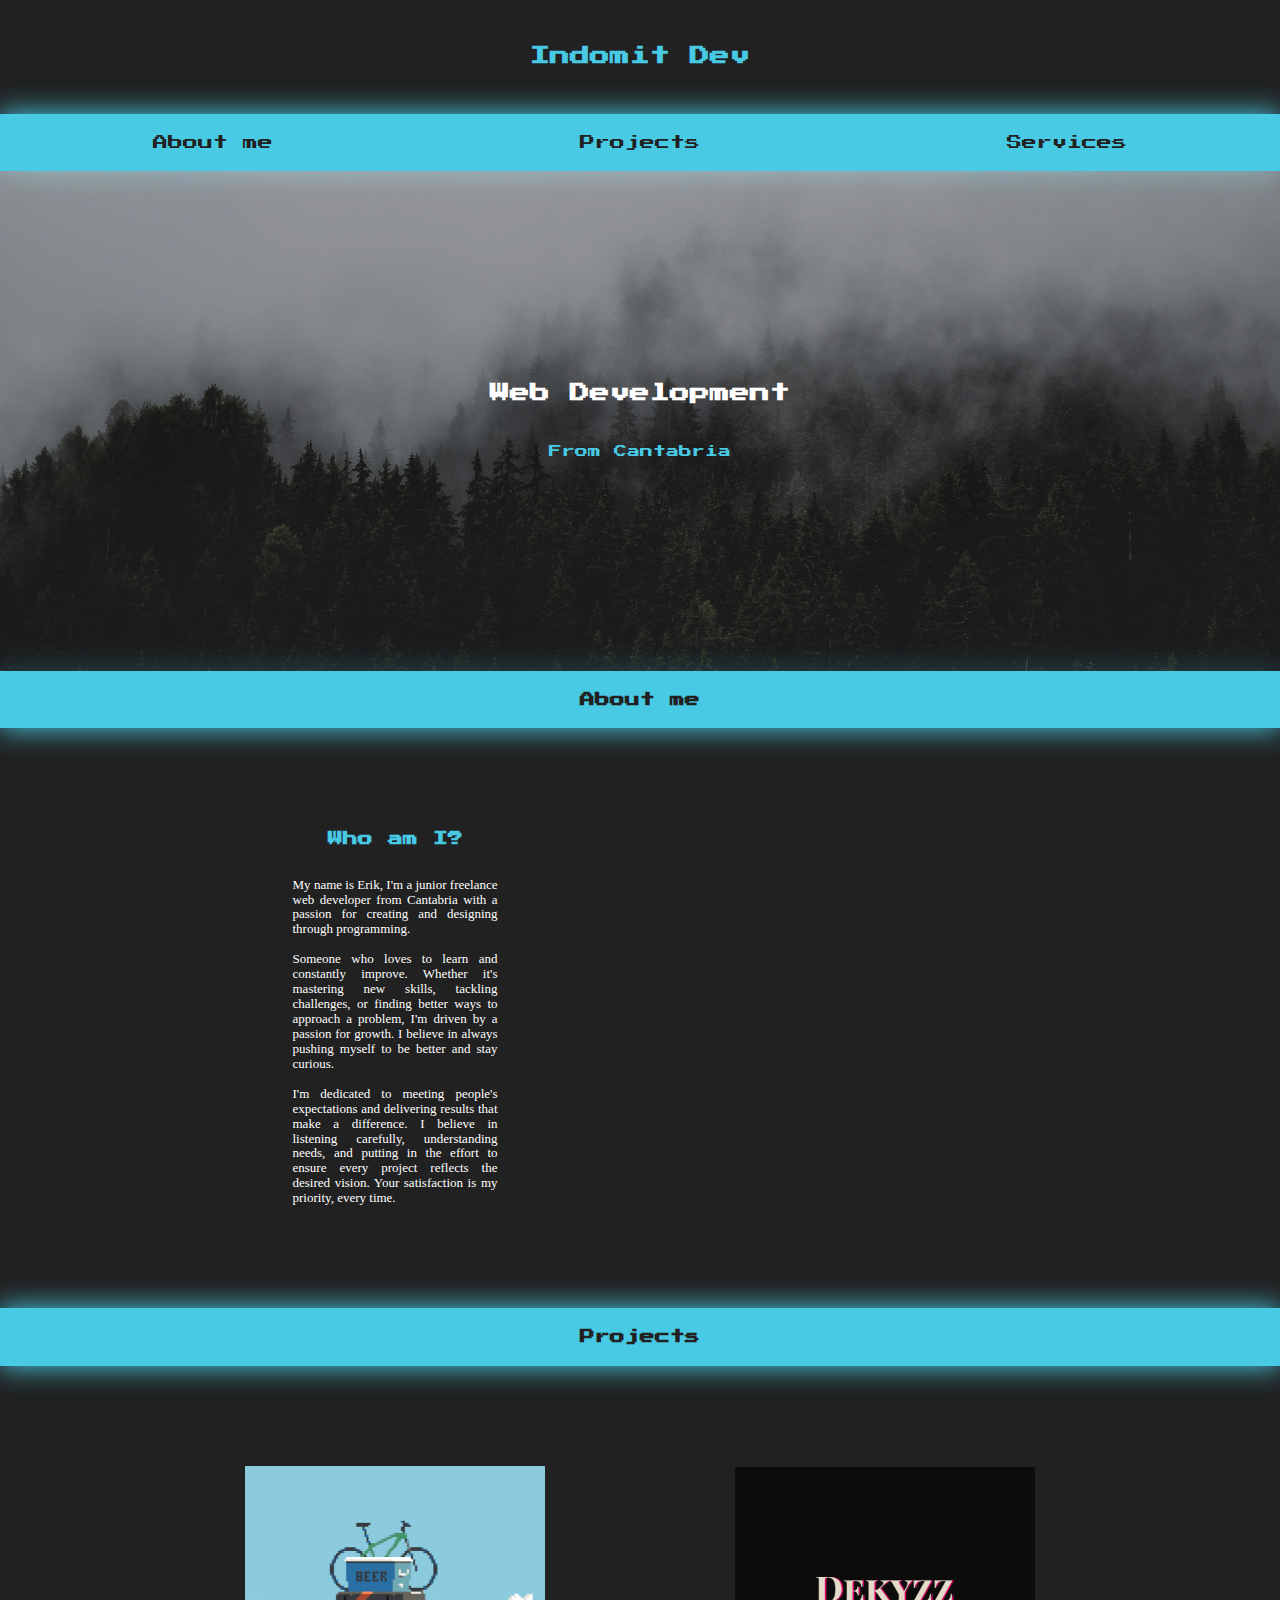
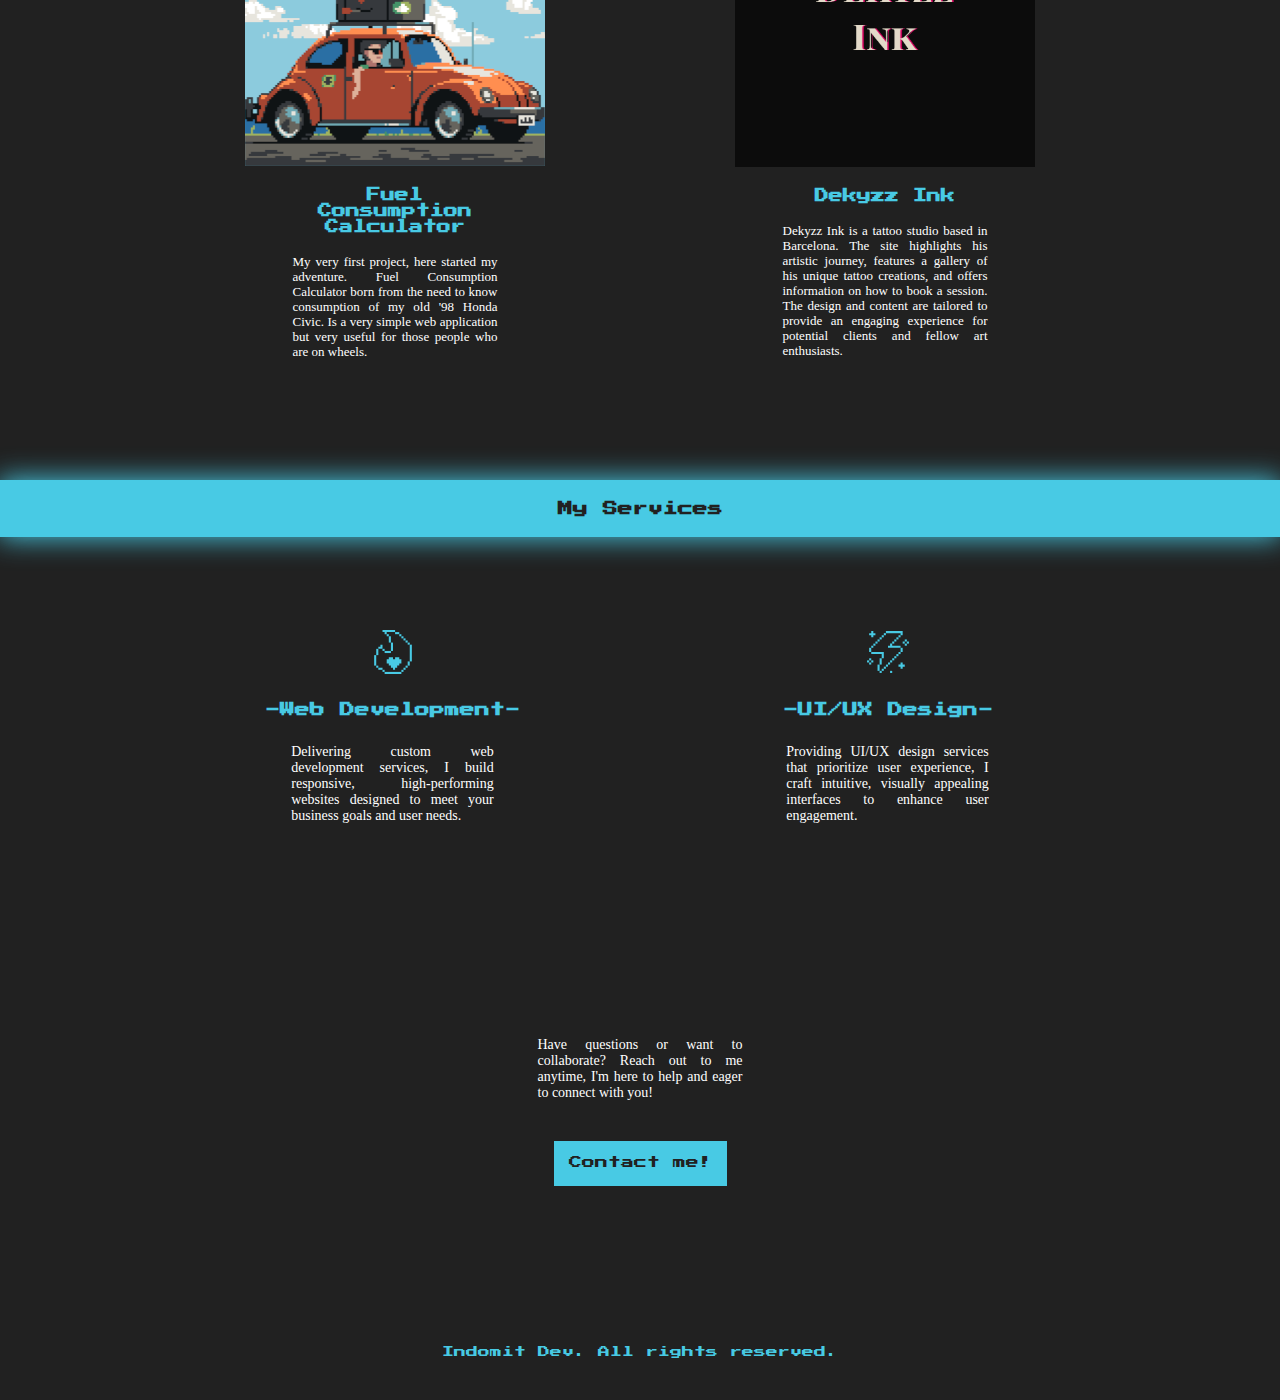
==== index.html @ 095da3c9 "First commit" ====
<!DOCTYPE html>
<html lang="en">
<head>
    <meta charset="UTF-8">
    <meta name="viewport" content="width=device-width, initial-scale=1.0">
    <title>Indomit Dev</title>
    
    <!--Normalize-->
    <link rel="preload" href="css/normalize.css" as="style">
    <link rel="stylesheet" href="css/normalize.css">

    <!--Loading Fonts-->
    <link rel="preconnect" href="https://fonts.googleapis.com">
    <link rel="preconnect" href="https://fonts.gstatic.com" crossorigin>
    <link href="https://fonts.googleapis.com/css2?family=Inconsolata:wght@200..900&family=Press+Start+2P&display=swap" rel="stylesheet">

    <!--CSS Archive-->
    <link rel="preload" href="css/style.css" as="style">
    <link href="css/style.css" rel="stylesheet">
</head>


<body>

    <header>
        <h1 class="title">Indomit Dev</h1>
    </header>

    <div class="nav">
        <a class="navButton" href="#myAboutMe">About me</a>
        <a class="navButton" href="#myProjects">Projects</a>
        <a class="navButton" href="#myServices">Services</a>

        <div class="dropdownMenu">
            <button class="dropbtn">
                <svg fill="#212121" class="dropIcon" width="37px" height="37px" viewBox="0 0 32 32" xmlns="http://www.w3.org/2000/svg" stroke="#212121"><g id="SVGRepo_bgCarrier" stroke-width="0"></g><g id="SVGRepo_tracerCarrier" stroke-linecap="round" stroke-linejoin="round"></g><g id="SVGRepo_iconCarrier"><path d="M 4 7 L 4 9 L 28 9 L 28 7 Z M 4 15 L 4 17 L 28 17 L 28 15 Z M 4 23 L 4 25 L 28 25 L 28 23 Z"></path></g></svg>
            </button>
            <div class="dropdownContent">
                <a class="dropdownItem" href="#myAboutMe">About me</a>
                <a class="dropdownItem" href="#myProjects">Projects</a>
                <a class="dropdownItem" href="#myServices">Services</a>
            </div>
        </div>
    </div>
    
    <section class="hero">
        <div class="content-hero">
            <h1 class="webDevelopment">Web Development</h1>
            <div class="location">
                <p>From Cantabria</p>
            </div>
            
        </div>
    </section>

    <main>

        <div class="myAboutMe" id="myAboutMe">
            <h2>About me</h2>
        </div>
        <div class="aboutMe">
            <div class="aboutMeText">
                <h3>Who am I?</h3>
                <p>
                    My name is Erik, I'm a junior freelance web developer from Cantabria with a passion for creating and designing through programming.<br>
                    <br>
                    Someone who loves to learn and constantly improve. Whether it's mastering new skills, tackling challenges, or finding better ways to approach a problem, 
                    I'm driven by a passion for growth. I believe in always pushing myself to be better and stay curious.<br>
                    <br>
                    I'm dedicated to meeting people's expectations and delivering results that make a difference. I believe in listening carefully, understanding needs, 
                    and putting in the effort to ensure every project reflects the desired vision. Your satisfaction is my priority, every time.
                </p>
            </div>
            <div class="aboutMeImg">
                <!--<img src="/img/erik.png">-->
            </div>
        </div>

        <div class="myProjects" id="myProjects">
            <h2>Projects</h2>
        </div>
        <div class="projects">

            <div class="project1">
                <a href="https://fuelconsumptioncalculator.netlify.app/" class="project1-img">
                    <img src="/img/car.png">
                </a>
                <div class="project1-text">
                    <h3> Fuel Consumption Calculator</h3>
                    <p>
                        My very first project, here started my adventure. Fuel Consumption Calculator
                        born from the need to know consumption of my old '98 Honda Civic. Is a very
                        simple web application but very useful for those people who are on wheels.
                    </p>
                </div>
            </div>

            <div class="project2">
                <a href="https://dekyzzink.netlify.app/" class="project2-img">
                    <img src="/img/dekyzzInk.png">
                </a>
                <div class="project2-text">
                    <h3>Dekyzz Ink</h3>
                    <p>
                        Dekyzz Ink is a tattoo studio based in Barcelona. The site highlights his artistic journey, 
                        features a gallery of his unique tattoo creations, and offers information on how to book a session.
                        The design and content are tailored to provide an engaging experience for potential clients and fellow art enthusiasts.
                    </p>
                </div>
            </div>

        </div>
      
        <div class="myServices" id="myServices">
            <h2>My Services</h2>
        </div>
        <div class="services">
            <section class="service-1">         
                <!--Icono 'Pincel'-->
                <div class="servicesIcon">
                    <svg xmlns="http://www.w3.org/2000/svg" viewBox="0 0 34 34" height="44" width="44" id="Social-Rewards-Trends-Hot-Flame--Streamline-Pixel"><desc>Social Rewards Trends Hot Flame Streamline Icon: https://streamlinehq.com</desc><title>social-rewards-trends-hot-flame</title><g><path d="m21.8503125 21.048125 -3.23 0 0 1.615 -1.625625 0 0 -1.615 -3.2406249999999996 0 0 1.615 -1.615 0 0 3.2406249999999996 1.615 0 0 1.615 1.625625 0 0 1.625625 1.615 0 0 1.615 1.625625 0 0 -1.615 1.615 0 0 -1.625625 1.615 0 0 -1.615 1.625625 0 0 -3.2406249999999996 -1.625625 0 0 -1.615z" fill="#48cae4" stroke-width="1"></path><path d="M29.9465625 11.32625h1.625625v12.951875h-1.625625Z" fill="#48cae4" stroke-width="1"></path><path d="M28.3315625 24.278125000000003h1.615v3.2406249999999996h-1.615Z" fill="#48cae4" stroke-width="1"></path><path d="M28.3315625 9.71125h1.615v1.615h-1.615Z" fill="#48cae4" stroke-width="1"></path><path d="M26.7059375 27.518749999999997h1.625625v1.625625h-1.625625Z" fill="#48cae4" stroke-width="1"></path><path d="M26.7059375 8.09625h1.625625v1.615h-1.625625Z" fill="#48cae4" stroke-width="1"></path><path d="M25.0909375 29.144375h1.615v1.615h-1.615Z" fill="#48cae4" stroke-width="1"></path><path d="M25.0909375 6.470625h1.615v1.625625h-1.615Z" fill="#48cae4" stroke-width="1"></path><path d="M23.4759375 30.759375h1.615v1.615h-1.615Z" fill="#48cae4" stroke-width="1"></path><path d="M23.4759375 4.855625h1.615v1.615h-1.615Z" fill="#48cae4" stroke-width="1"></path><path d="M21.8503125 3.23h1.625625v1.625625h-1.625625Z" fill="#48cae4" stroke-width="1"></path><path d="M10.5240625 32.374375h12.951875V34H10.5240625Z" fill="#48cae4" stroke-width="1"></path><path d="M18.620312499999997 1.615h3.23v1.615h-3.23Z" fill="#48cae4" stroke-width="1"></path><path d="M15.3796875 9.71125h1.615v6.470625h-1.615Z" fill="#48cae4" stroke-width="1"></path><path d="M13.7540625 4.855625h1.625625v4.855625h-1.625625Z" fill="#48cae4" stroke-width="1"></path><path d="M12.139062500000001 3.23h1.615v1.625625h-1.615Z" fill="#48cae4" stroke-width="1"></path><path d="m18.620312499999997 1.615 0 -1.615 -9.721875 0 0 1.615 1.625625 0 0 1.615 1.615 0 0 -1.615 6.481249999999999 0z" fill="#48cae4" stroke-width="1"></path><path d="M10.5240625 16.181875h4.855625v1.625625h-4.855625Z" fill="#48cae4" stroke-width="1"></path><path d="M8.8984375 30.759375h1.625625v1.615h-1.625625Z" fill="#48cae4" stroke-width="1"></path><path d="M8.8984375 14.566875000000001h1.625625v1.615h-1.625625Z" fill="#48cae4" stroke-width="1"></path><path d="M5.6684375 29.144375h3.23v1.615h-3.23Z" fill="#48cae4" stroke-width="1"></path><path d="m8.8984375 11.32625 -1.615 0 0 1.625625 -1.615 0 0 1.615 3.23 0 0 -3.2406249999999996z" fill="#48cae4" stroke-width="1"></path><path d="M4.0428125 27.518749999999997h1.625625v1.625625h-1.625625Z" fill="#48cae4" stroke-width="1"></path><path d="M4.0428125 14.566875000000001h1.625625v4.855625h-1.625625Z" fill="#48cae4" stroke-width="1"></path><path d="M2.4278125 19.4225h1.615v8.09625h-1.615Z" fill="#48cae4" stroke-width="1"></path></g></svg>
                </div>
            
                <h3>-Web Development-</h3>
                <div class="serviceDescription">
                    <p>Delivering custom web development services, I build responsive, high-performing websites designed to meet your business goals and user needs.</p>
                </div>
            </section>

            <section class="service-2">
                <!--Icono 'Teclado'-->
                <div class="servicesIcon">
                    <svg xmlns="http://www.w3.org/2000/svg" viewBox="0 0 34 34" height="44" width="44" id="Interface-Essential-Flash--Streamline-Pixel"><desc>Interface Essential Flash Streamline Icon: https://streamlinehq.com</desc><title>interface-essential-flash</title><g><path d="M31.566875 8.90375h1.625625V10.51875h-1.625625Z" fill="#48cae4" stroke-width="1"></path><path d="M29.951875 10.51875h1.615v1.625625h-1.615Z" fill="#48cae4" stroke-width="1"></path><path d="M29.951875 7.28875h1.615v1.615h-1.615Z" fill="#48cae4" stroke-width="1"></path><path d="M28.336875000000003 8.90375h1.615V10.51875h-1.615Z" fill="#48cae4" stroke-width="1"></path><path d="m28.336875000000003 29.951875 0 -1.625625 1.615 0 0 -1.615 -1.615 0 0 -1.615 -1.625625 0 0 1.615 -1.615 0 0 1.615 1.615 0 0 1.625625 1.625625 0z" fill="#48cae4" stroke-width="1"></path><path d="M26.71125 13.759374999999999h1.625625V17h-1.625625Z" fill="#48cae4" stroke-width="1"></path><path d="M25.09625 17h1.615v1.615h-1.615Z" fill="#48cae4" stroke-width="1"></path><path d="M25.09625 4.048125h1.615v1.615h-1.615Z" fill="#48cae4" stroke-width="1"></path><path d="M23.470625 18.615h1.625625v1.625625h-1.625625Z" fill="#48cae4" stroke-width="1"></path><path d="M23.470625 5.663125h1.625625v1.625625h-1.625625Z" fill="#48cae4" stroke-width="1"></path><path d="M21.855625 20.240625h1.615v1.615h-1.615Z" fill="#48cae4" stroke-width="1"></path><path d="M21.855625 7.28875h1.615v1.615h-1.615Z" fill="#48cae4" stroke-width="1"></path><path d="M20.240625 21.855625h1.615v1.615h-1.615Z" fill="#48cae4" stroke-width="1"></path><path d="M20.240625 8.90375h1.615V10.51875h-1.615Z" fill="#48cae4" stroke-width="1"></path><path d="M18.615 31.566875h1.625625v1.625625h-1.625625Z" fill="#48cae4" stroke-width="1"></path><path d="M18.615 23.470625h1.625625v1.625625h-1.625625Z" fill="#48cae4" stroke-width="1"></path><path d="m18.615 10.51875 0 1.625625 -1.615 0 0 1.615 9.71125 0 0 -1.615 -6.470625 0 0 -1.625625 -1.625625 0z" fill="#48cae4" stroke-width="1"></path><path d="M17 25.09625h1.615v1.615H17Z" fill="#48cae4" stroke-width="1"></path><path d="m26.71125 2.4225 0 1.625625 1.625625 0 0 -3.2406249999999996 -12.951875 0 0 1.615 11.32625 0z" fill="#48cae4" stroke-width="1"></path><path d="M15.385 26.71125H17v1.615h-1.615Z" fill="#48cae4" stroke-width="1"></path><path d="M13.759374999999999 28.32625h1.625625v1.625625h-1.625625Z" fill="#48cae4" stroke-width="1"></path><path d="M13.759374999999999 2.4225h1.625625v1.625625h-1.625625Z" fill="#48cae4" stroke-width="1"></path><path d="M12.144375 29.951875h1.615v1.615h-1.615Z" fill="#48cae4" stroke-width="1"></path><path d="m13.759374999999999 17 -9.71125 0 0 1.615 8.09625 0 0 3.2406249999999996 1.615 0 0 -4.855625z" fill="#48cae4" stroke-width="1"></path><path d="M12.144375 4.048125h1.615v1.615h-1.615Z" fill="#48cae4" stroke-width="1"></path><path d="M10.51875 31.566875h1.625625v1.625625H10.51875Z" fill="#48cae4" stroke-width="1"></path><path d="M10.51875 21.855625h1.625625v4.855625H10.51875Z" fill="#48cae4" stroke-width="1"></path><path d="M10.51875 5.663125h1.625625v1.625625H10.51875Z" fill="#48cae4" stroke-width="1"></path><path d="M8.90375 26.71125H10.51875v4.855625H8.90375Z" fill="#48cae4" stroke-width="1"></path><path d="M8.90375 7.28875H10.51875v1.615H8.90375Z" fill="#48cae4" stroke-width="1"></path><path d="M7.28875 8.90375h1.615V10.51875H7.28875Z" fill="#48cae4" stroke-width="1"></path><path d="M5.663125 10.51875h1.625625v1.625625H5.663125Z" fill="#48cae4" stroke-width="1"></path><path d="M4.048125 23.470625h1.615v1.625625H4.048125Z" fill="#48cae4" stroke-width="1"></path><path d="M4.048125 12.144375h1.615v1.615H4.048125Z" fill="#48cae4" stroke-width="1"></path><path d="m4.048125 0.8075 0 1.615 -1.615 0 0 1.625625 1.615 0 0 1.615 1.615 0 0 -1.615 1.625625 0 0 -1.625625 -1.625625 0 0 -1.615 -1.615 0z" fill="#48cae4" stroke-width="1"></path><path d="M2.433125 25.09625h1.615v1.615H2.433125Z" fill="#48cae4" stroke-width="1"></path><path d="M2.433125 21.855625h1.615v1.615H2.433125Z" fill="#48cae4" stroke-width="1"></path><path d="M2.433125 13.759374999999999h1.615V17H2.433125Z" fill="#48cae4" stroke-width="1"></path><path d="M0.8075 23.470625h1.625625v1.625625H0.8075Z" fill="#48cae4" stroke-width="1"></path></g></svg>
                </div>

                <h3>-UI/UX Design-</h3>
                <div class="serviceDescription">
                    <p>Providing UI/UX design services that prioritize user experience, I craft intuitive, visually appealing interfaces to enhance user engagement.</p>
                </div>
            </section>
        </div>


        <div class="myMailContact">
            <p>
                Have questions or want to collaborate? 
                Reach out to me anytime, I'm here to help and eager to connect with you!
            </p>
            <a href="mailto:indomit.dev@gmail.com" class="contactButton">Contact me!
            </a>
        </div>

        <a href="#" class="to-top">
            <svg width="64px" height="64px" viewBox="0 0 32 32" xmlns="http://www.w3.org/2000/svg" fill="#48CAE4"><g id="SVGRepo_bgCarrier" stroke-width="0"></g><g id="SVGRepo_tracerCarrier" stroke-linecap="round" stroke-linejoin="round"></g><g id="SVGRepo_iconCarrier"> <defs> <style>.cls-1{fill:none;stroke:#48CAE4;stroke-linecap:round;stroke-linejoin:round;stroke-width:2px;}</style> </defs> <title></title> <g id="chevron-top"> <line class="cls-1" x1="16" x2="25" y1="11.5" y2="20.5"></line> <line class="cls-1" x1="7" x2="16" y1="20.5" y2="11.5"></line> </g> </g></svg>        </a>
        <script src="index.js"></script>
    </main>

    <footer class="myFooter">
        <p>Indomit Dev. All rights reserved.</p>
    </footer>
    
</body>

</html>
---- css/style.css ----
:root {
    --white: #ffffff;
    --dark: #212121;
    --primary: #FFC107;
    --secundary: #0097a7;
    --grease: #757575;
    --blue-console: #48CAE4;

}

*, *:before, *:after {
    box-sizing: border-box;
}

* {
    margin: 0;
    padding: 0;
}

html {
    scroll-behavior: smooth;
}

.spacer {
    display: flex;
    margin: 40px;
}

body {
    font-family: 'Press Start 2P', Verdana;
    background-color: var(--dark);
    color: var(--blue-console)
}

h1 {
    font-size: 20px;
}

h2 {
    font-size: 15px;
}

h3 {
    color: var(--blue-console);
    font-size: 15px;

}

h1, h2, h3 {
    text-align: center;
    font-family: 'Press Start 2P', Verdana;
}

.title{
    padding: 2rem;
}

.nav {
    display: flex;
    flex-direction: row;
    justify-content: space-around;
    box-shadow: 0px 0px 28px 1px rgba(72,202,228,1);
    background-color: var(--blue-console);
}

.navButton {
    font-size: 15px;
    color: var(--dark);
    text-decoration: none;
    padding: 20px;
}

.navButton:hover {
    background-color: var(--dark);
    color: var(--blue-console);
}

.dropdownMenu {
    align-self: center;
    display: none;
}

/* Content hero */
.hero {
	height: 500px;
	position: relative;
}

/* This hero::before gives opacity to image but not text */
.hero::before {    
    content: "";
    background-image: url("/img/hero-image.jpg");
	background-repeat: no-repeat;
	background-size: cover;
    background-position: center;
    position: absolute;
    top: 0px;
    right: 0px;
    bottom: 0px;
    left: 0px;
    opacity: 0.75;
}

.content-hero {
	position: absolute;
	width: 100%;
	height: 500px;
    display:flex;
    flex-direction: column;
    align-items: center;
    justify-content: center;
}

.webDevelopment {
    color: #ffffff;
    margin: 20px;
}

.location {
    display: flex;
    align-items: center;
    margin: 20px;
    font-size: 13px;
}


.myServices, .myAboutMe, .myProjects {
    background-color: var(--blue-console);
    color: var(--dark);
    box-shadow: 0px 0px 28px 1px rgba(72,202,228,1);
    padding: 20px;
}

/* About me */
.aboutMe {
    display: grid;
    grid-template-columns: 1fr 1fr;
    grid-template-rows: 500px;
    align-items: center;
    padding: 40px 150px;
}

.aboutMeText {
    grid-column: 1 / 2;
    grid-row: 1 / 2;
    display: flex;
    flex-direction: column;
    justify-self: center;
    row-gap: 30px;
    height: auto;
    width: 50%;
    padding: 20px;
}

.aboutMeText p {
    font-family: 'Segoe UI';
    font-size: 13px;
    color: white;
    width: auto;
    text-align: justify;
}


/* Projects */
.projects {
    display: grid;
    grid-template-columns: 1fr 1fr;
    grid-template-rows: 1fr;
    align-items: center;
    justify-content: center;
    padding: 100px 150px;
    row-gap: 40px;
}

.project1, .project2 {
    display: flex;
    flex-direction: column;
    align-items: center;
}
.project1-img {
    grid-column:  1 / 2;
    grid-row: 1 / 2;
    text-align: center;
}

.project1-img img, .project2-img img {
    width: 300px;
}

.project1-text h3, .project2-text h3 {
    font-size: 14px;
}
.project1-text {
    grid-column: 2 / 3;
    grid-row: 1 / 2;
}

.project1-text, .project2-text {
    display: flex;
    flex-direction: column;
    font-family: 'Segoe UI';
    font-size: 13px;
    color: white;
    width: auto;
    text-align: justify;
    row-gap: 20px;
    justify-self: center;
    padding: 20px;
    width: 50%;
}

.project2-text {
    grid-column: 2 / 3;
    grid-row: 2 / 3;
}

.project2-img {
    grid-column:  1 / 2;
    grid-row: 2 / 3;
    text-align: center;
}

/* Services */
.services {
    display: grid;
    grid-template-columns: 2fr 2fr;
    grid-template-rows: 300px;
    column-gap: 10px;
    padding: 40px 150px;
}
.service-1, .service-2 {
    display:flex;
    flex-direction: column;
    align-items: center;
    justify-content: space-around;
    padding: 20px;
    margin: 20px;
}

.serviceDescription {
    width: 50%;
    text-align: justify;
    color: white;
    font-family: 'Segoe UI';
    font-size: 14px;
}

/* Contact Button */
.myMailContact {
    display: flex;
    flex-direction: column;
    justify-content: center;
    align-items: center;
    text-align: center;
    padding: 100px 150px;
}

.myMailContact p {
    width: 25%;
    text-align: justify;
    color: white;
    font-family: 'Segoe UI';
    font-size: 14px;
    padding: 20px;
}

.contactButton, .formularyButton{
    background-color: var(--blue-console);
    padding: 15px;
    margin: 20px;
    text-decoration: none;
    color: var(--dark);
    width: auto;
    text-align: center;
    border: none;
    font-size: 13px;
}
    
.contactButton:visited {
    text-decoration: none;
    color: var(--dark);
}

.contactButton:hover {
    background-color: var(--dark);
    color: var(--blue-console);
}
.myContact {
    background-color: var(--blue-console);
    color: var(--dark);
    box-shadow: 0px 0px 28px 1px rgba(72,202,228,1);
    padding: 20px;
}

/* Formulary */
.contactForm {
    display: flex;
    flex-direction: row;
    justify-content: center;
}

.formulary {
    margin: 20px;
    padding: 2rem;
}


.formulary legend {
    text-align: center;
    margin-bottom: 2rem;
    color: white;
}

.fieldContent {
    display: grid;
    grid-template-columns: 1fr 1fr;
    grid-template-rows: 100px 100px 100px 100px;
    width: auto;
    align-items: start;
    column-gap: 10px;
}

.field-name {
    grid-column: 1 / 1;
    grid-row: 1 / 1;
}

.field-phone {
    grid-column: 1 / 2;
    grid-row: 2 / 2;
}

.field-mail {
    grid-column: 1 / 1;
    grid-row: 3 / 3;
}

.field-message {
    grid-column: 2 / 2;
    grid-row: 1 / 1;

}

.field-button {
    grid-column: 2 / 1
}

.field {
    margin: 10px;
    font-size: 13px;
}

.field label {
    margin-bottom: 5px;
    display: block;
}

.field textarea {
    height: 240px;
}

input, textarea {
    padding: 10px;
    width: 300px;
}

input:focus, textarea:focus {
    outline-color: #0097a7;
    outline-style: groove;
    outline-width: 2px;
}

.formularyButton {
    margin: 10px;
}

.formularyButton:focus {
    outline: 0;
}

.formularyButton:hover {
    cursor: pointer;
}

.to-top {
    position: fixed;
    bottom: 16px;
    right: 32px;
    width: 50px;
    height: 50px;
    display: flex;
    align-items: center;
    justify-content: center;
    text-decoration: none;
    opacity: 0;
    pointer-events: none;
    transition: all .4s;
}

.to-top.active {
    bottom: 32px;
    pointer-events: auto;
    opacity: 1;
}

.to-top:hover {
    transform: translateY(-4px);
}

/* Footer */
.myFooter {
    display: flex;
    flex-direction: row;
    justify-content: center;
    padding: 40px;
    font-size: 12px;
    text-align: center;
}

/* --------------------------------------------------------------------- */

/* MOBILE SCREEN */
@media (max-width: 600px) {
    .nav {
        display:grid;
        justify-content: center;
        text-align: center;
    }
    .navButton {
        padding: 4.25px;
    }
}

@media (max-width: 640px) {
    .navButton {
        display: none;
    }
    .nav {
        justify-content: end;
    }
    .dropdownMenu {
        position: relative;
        display: flex;
    }
    .dropbtn {
        border: none;
        background-color: transparent;
        cursor: pointer;
        margin: 10px 20px;
    }
    .dropdownItem {
        font-size: 13px;
        color: var(--blue-console);
        text-decoration: none;
        padding: 20px 30px;
    }
    .dropdownItem:hover {
        background-color: var(--blue-console);
        color: var(--dark);
    }
    .dropdownItem:visited {
        color: var(--blue-console);
        background-color: var(--dark);
    }
    .dropdownContent {
        height: auto;
        width: auto;
        z-index: 1;
        background-color: #212121;
        position: absolute;
        right: 0px;
        top: 58px;
        display: none;
        flex-direction: column;
        justify-content: space-evenly;
    }
    .aboutMe {
        display: flex;
        flex-direction: column;
        padding: 20px;
    }
    .aboutMeText, .project1-text, .project2-text, .serviceDescription {
        width: 90%;
    }
    .projects {
        padding: 20px;
        margin: 40px 0px;
        display: flex;
        flex-direction: column;
    }
    .project1-img, .project2-img {
        text-align: center;
    }
    .project1-img img, .project2-img img {
        width: 70%;
    }
    .project1-text, .project2-text {
        width: 80%;
    }
    .services {
        display: flex;
        flex-direction: column;
        padding: 20px;
        margin: 40px 0px;
        align-items: center;
        width: auto;
        row-gap: 40px;
    }
    .service-1, .service-2 {
        display: flex;
        flex-direction: column;
        justify-items: space-around;
        height: 200px;
        padding: 0px;
        margin: 0px;
        width: 90%;
    }
    .myMailContact {
        margin: 20px 0px;
        padding: 20px;
    }
    .myMailContact p {
        width: 90%;
    }
    footer p {
        font-size: 10px;
    }
}

/* --------------------------------------------------------------------- */

/* TABLET SCREEN */
@media (min-width: 641px) and (max-width: 1200px) {
    .aboutMe {
        display: flex;
        flex-direction: column;
        padding: 20px;
    }
    .aboutMeText {
        width: 80%;
    }
    .projects {
        padding: 20px;
        margin-top: 20px;
        display: flex;
        flex-direction: column;
    }
    .project1-img, .project2-img {
        text-align: center;
    }
    .project1-img img, .project2-img img {
        width: 300px;
    }
    .project1-text, .project2-text {
        width: 80%;
    }
    .services {
        display: flex;
        flex-direction: column;
        padding: 0px;
        align-items: center;
        width: auto;
        padding: 20px;
        row-gap: 40px;
    }
    .service-1, .service-2 {
        display: flex;
        flex-direction: column;
        justify-items: space-around;
        height: 200px;
        padding: 0px;
        margin: 0px;
        width: 60%;
    }
    .serviceDescription {
        width: auto;
        text-align: justify;
    }
    .myMailContact {
        margin: 20px 0px;
        padding: 20px;
    }
    .myMailContact p {
        width: 80%;
    }
}
---- css/style.css ----
:root {
    --white: #ffffff;
    --dark: #212121;
    --primary: #FFC107;
    --secundary: #0097a7;
    --grease: #757575;
    --blue-console: #48CAE4;

}

*, *:before, *:after {
    box-sizing: border-box;
}

* {
    margin: 0;
    padding: 0;
}

html {
    scroll-behavior: smooth;
}

.spacer {
    display: flex;
    margin: 40px;
}

body {
    font-family: 'Press Start 2P', Verdana;
    background-color: var(--dark);
    color: var(--blue-console)
}

h1 {
    font-size: 20px;
}

h2 {
    font-size: 15px;
}

h3 {
    color: var(--blue-console);
    font-size: 15px;

}

h1, h2, h3 {
    text-align: center;
    font-family: 'Press Start 2P', Verdana;
}

.title{
    padding: 2rem;
}

.nav {
    display: flex;
    flex-direction: row;
    justify-content: space-around;
    box-shadow: 0px 0px 28px 1px rgba(72,202,228,1);
    background-color: var(--blue-console);
}

.navButton {
    font-size: 15px;
    color: var(--dark);
    text-decoration: none;
    padding: 20px;
}

.navButton:hover {
    background-color: var(--dark);
    color: var(--blue-console);
}

.dropdownMenu {
    align-self: center;
    display: none;
}

/* Content hero */
.hero {
	height: 500px;
	position: relative;
}

/* This hero::before gives opacity to image but not text */
.hero::before {    
    content: "";
    background-image: url("/img/hero-image.jpg");
	background-repeat: no-repeat;
	background-size: cover;
    background-position: center;
    position: absolute;
    top: 0px;
    right: 0px;
    bottom: 0px;
    left: 0px;
    opacity: 0.75;
}

.content-hero {
	position: absolute;
	width: 100%;
	height: 500px;
    display:flex;
    flex-direction: column;
    align-items: center;
    justify-content: center;
}

.webDevelopment {
    color: #ffffff;
    margin: 20px;
}

.location {
    display: flex;
    align-items: center;
    margin: 20px;
    font-size: 13px;
}


.myServices, .myAboutMe, .myProjects {
    background-color: var(--blue-console);
    color: var(--dark);
    box-shadow: 0px 0px 28px 1px rgba(72,202,228,1);
    padding: 20px;
}

/* About me */
.aboutMe {
    display: grid;
    grid-template-columns: 1fr 1fr;
    grid-template-rows: 500px;
    align-items: center;
    padding: 40px 150px;
}

.aboutMeText {
    grid-column: 1 / 2;
    grid-row: 1 / 2;
    display: flex;
    flex-direction: column;
    justify-self: center;
    row-gap: 30px;
    height: auto;
    width: 50%;
    padding: 20px;
}

.aboutMeText p {
    font-family: 'Segoe UI';
    font-size: 13px;
    color: white;
    width: auto;
    text-align: justify;
}


/* Projects */
.projects {
    display: grid;
    grid-template-columns: 1fr 1fr;
    grid-template-rows: 1fr;
    align-items: center;
    justify-content: center;
    padding: 100px 150px;
    row-gap: 40px;
}

.project1, .project2 {
    display: flex;
    flex-direction: column;
    align-items: center;
}
.project1-img {
    grid-column:  1 / 2;
    grid-row: 1 / 2;
    text-align: center;
}

.project1-img img, .project2-img img {
    width: 300px;
}

.project1-text h3, .project2-text h3 {
    font-size: 14px;
}
.project1-text {
    grid-column: 2 / 3;
    grid-row: 1 / 2;
}

.project1-text, .project2-text {
    display: flex;
    flex-direction: column;
    font-family: 'Segoe UI';
    font-size: 13px;
    color: white;
    width: auto;
    text-align: justify;
    row-gap: 20px;
    justify-self: center;
    padding: 20px;
    width: 50%;
}

.project2-text {
    grid-column: 2 / 3;
    grid-row: 2 / 3;
}

.project2-img {
    grid-column:  1 / 2;
    grid-row: 2 / 3;
    text-align: center;
}

/* Services */
.services {
    display: grid;
    grid-template-columns: 2fr 2fr;
    grid-template-rows: 300px;
    column-gap: 10px;
    padding: 40px 150px;
}
.service-1, .service-2 {
    display:flex;
    flex-direction: column;
    align-items: center;
    justify-content: space-around;
    padding: 20px;
    margin: 20px;
}

.serviceDescription {
    width: 50%;
    text-align: justify;
    color: white;
    font-family: 'Segoe UI';
    font-size: 14px;
}

/* Contact Button */
.myMailContact {
    display: flex;
    flex-direction: column;
    justify-content: center;
    align-items: center;
    text-align: center;
    padding: 100px 150px;
}

.myMailContact p {
    width: 25%;
    text-align: justify;
    color: white;
    font-family: 'Segoe UI';
    font-size: 14px;
    padding: 20px;
}

.contactButton, .formularyButton{
    background-color: var(--blue-console);
    padding: 15px;
    margin: 20px;
    text-decoration: none;
    color: var(--dark);
    width: auto;
    text-align: center;
    border: none;
    font-size: 13px;
}
    
.contactButton:visited {
    text-decoration: none;
    color: var(--dark);
}

.contactButton:hover {
    background-color: var(--dark);
    color: var(--blue-console);
}
.myContact {
    background-color: var(--blue-console);
    color: var(--dark);
    box-shadow: 0px 0px 28px 1px rgba(72,202,228,1);
    padding: 20px;
}

/* Formulary */
.contactForm {
    display: flex;
    flex-direction: row;
    justify-content: center;
}

.formulary {
    margin: 20px;
    padding: 2rem;
}


.formulary legend {
    text-align: center;
    margin-bottom: 2rem;
    color: white;
}

.fieldContent {
    display: grid;
    grid-template-columns: 1fr 1fr;
    grid-template-rows: 100px 100px 100px 100px;
    width: auto;
    align-items: start;
    column-gap: 10px;
}

.field-name {
    grid-column: 1 / 1;
    grid-row: 1 / 1;
}

.field-phone {
    grid-column: 1 / 2;
    grid-row: 2 / 2;
}

.field-mail {
    grid-column: 1 / 1;
    grid-row: 3 / 3;
}

.field-message {
    grid-column: 2 / 2;
    grid-row: 1 / 1;

}

.field-button {
    grid-column: 2 / 1
}

.field {
    margin: 10px;
    font-size: 13px;
}

.field label {
    margin-bottom: 5px;
    display: block;
}

.field textarea {
    height: 240px;
}

input, textarea {
    padding: 10px;
    width: 300px;
}

input:focus, textarea:focus {
    outline-color: #0097a7;
    outline-style: groove;
    outline-width: 2px;
}

.formularyButton {
    margin: 10px;
}

.formularyButton:focus {
    outline: 0;
}

.formularyButton:hover {
    cursor: pointer;
}

.to-top {
    position: fixed;
    bottom: 16px;
    right: 32px;
    width: 50px;
    height: 50px;
    display: flex;
    align-items: center;
    justify-content: center;
    text-decoration: none;
    opacity: 0;
    pointer-events: none;
    transition: all .4s;
}

.to-top.active {
    bottom: 32px;
    pointer-events: auto;
    opacity: 1;
}

.to-top:hover {
    transform: translateY(-4px);
}

/* Footer */
.myFooter {
    display: flex;
    flex-direction: row;
    justify-content: center;
    padding: 40px;
    font-size: 12px;
    text-align: center;
}

/* --------------------------------------------------------------------- */

/* MOBILE SCREEN */
@media (max-width: 600px) {
    .nav {
        display:grid;
        justify-content: center;
        text-align: center;
    }
    .navButton {
        padding: 4.25px;
    }
}

@media (max-width: 640px) {
    .navButton {
        display: none;
    }
    .nav {
        justify-content: end;
    }
    .dropdownMenu {
        position: relative;
        display: flex;
    }
    .dropbtn {
        border: none;
        background-color: transparent;
        cursor: pointer;
        margin: 10px 20px;
    }
    .dropdownItem {
        font-size: 13px;
        color: var(--blue-console);
        text-decoration: none;
        padding: 20px 30px;
    }
    .dropdownItem:hover {
        background-color: var(--blue-console);
        color: var(--dark);
    }
    .dropdownItem:visited {
        color: var(--blue-console);
        background-color: var(--dark);
    }
    .dropdownContent {
        height: auto;
        width: auto;
        z-index: 1;
        background-color: #212121;
        position: absolute;
        right: 0px;
        top: 58px;
        display: none;
        flex-direction: column;
        justify-content: space-evenly;
    }
    .aboutMe {
        display: flex;
        flex-direction: column;
        padding: 20px;
    }
    .aboutMeText, .project1-text, .project2-text, .serviceDescription {
        width: 90%;
    }
    .projects {
        padding: 20px;
        margin: 40px 0px;
        display: flex;
        flex-direction: column;
    }
    .project1-img, .project2-img {
        text-align: center;
    }
    .project1-img img, .project2-img img {
        width: 70%;
    }
    .project1-text, .project2-text {
        width: 80%;
    }
    .services {
        display: flex;
        flex-direction: column;
        padding: 20px;
        margin: 40px 0px;
        align-items: center;
        width: auto;
        row-gap: 40px;
    }
    .service-1, .service-2 {
        display: flex;
        flex-direction: column;
        justify-items: space-around;
        height: 200px;
        padding: 0px;
        margin: 0px;
        width: 90%;
    }
    .myMailContact {
        margin: 20px 0px;
        padding: 20px;
    }
    .myMailContact p {
        width: 90%;
    }
    footer p {
        font-size: 10px;
    }
}

/* --------------------------------------------------------------------- */

/* TABLET SCREEN */
@media (min-width: 641px) and (max-width: 1200px) {
    .aboutMe {
        display: flex;
        flex-direction: column;
        padding: 20px;
    }
    .aboutMeText {
        width: 80%;
    }
    .projects {
        padding: 20px;
        margin-top: 20px;
        display: flex;
        flex-direction: column;
    }
    .project1-img, .project2-img {
        text-align: center;
    }
    .project1-img img, .project2-img img {
        width: 300px;
    }
    .project1-text, .project2-text {
        width: 80%;
    }
    .services {
        display: flex;
        flex-direction: column;
        padding: 0px;
        align-items: center;
        width: auto;
        padding: 20px;
        row-gap: 40px;
    }
    .service-1, .service-2 {
        display: flex;
        flex-direction: column;
        justify-items: space-around;
        height: 200px;
        padding: 0px;
        margin: 0px;
        width: 60%;
    }
    .serviceDescription {
        width: auto;
        text-align: justify;
    }
    .myMailContact {
        margin: 20px 0px;
        padding: 20px;
    }
    .myMailContact p {
        width: 80%;
    }
}
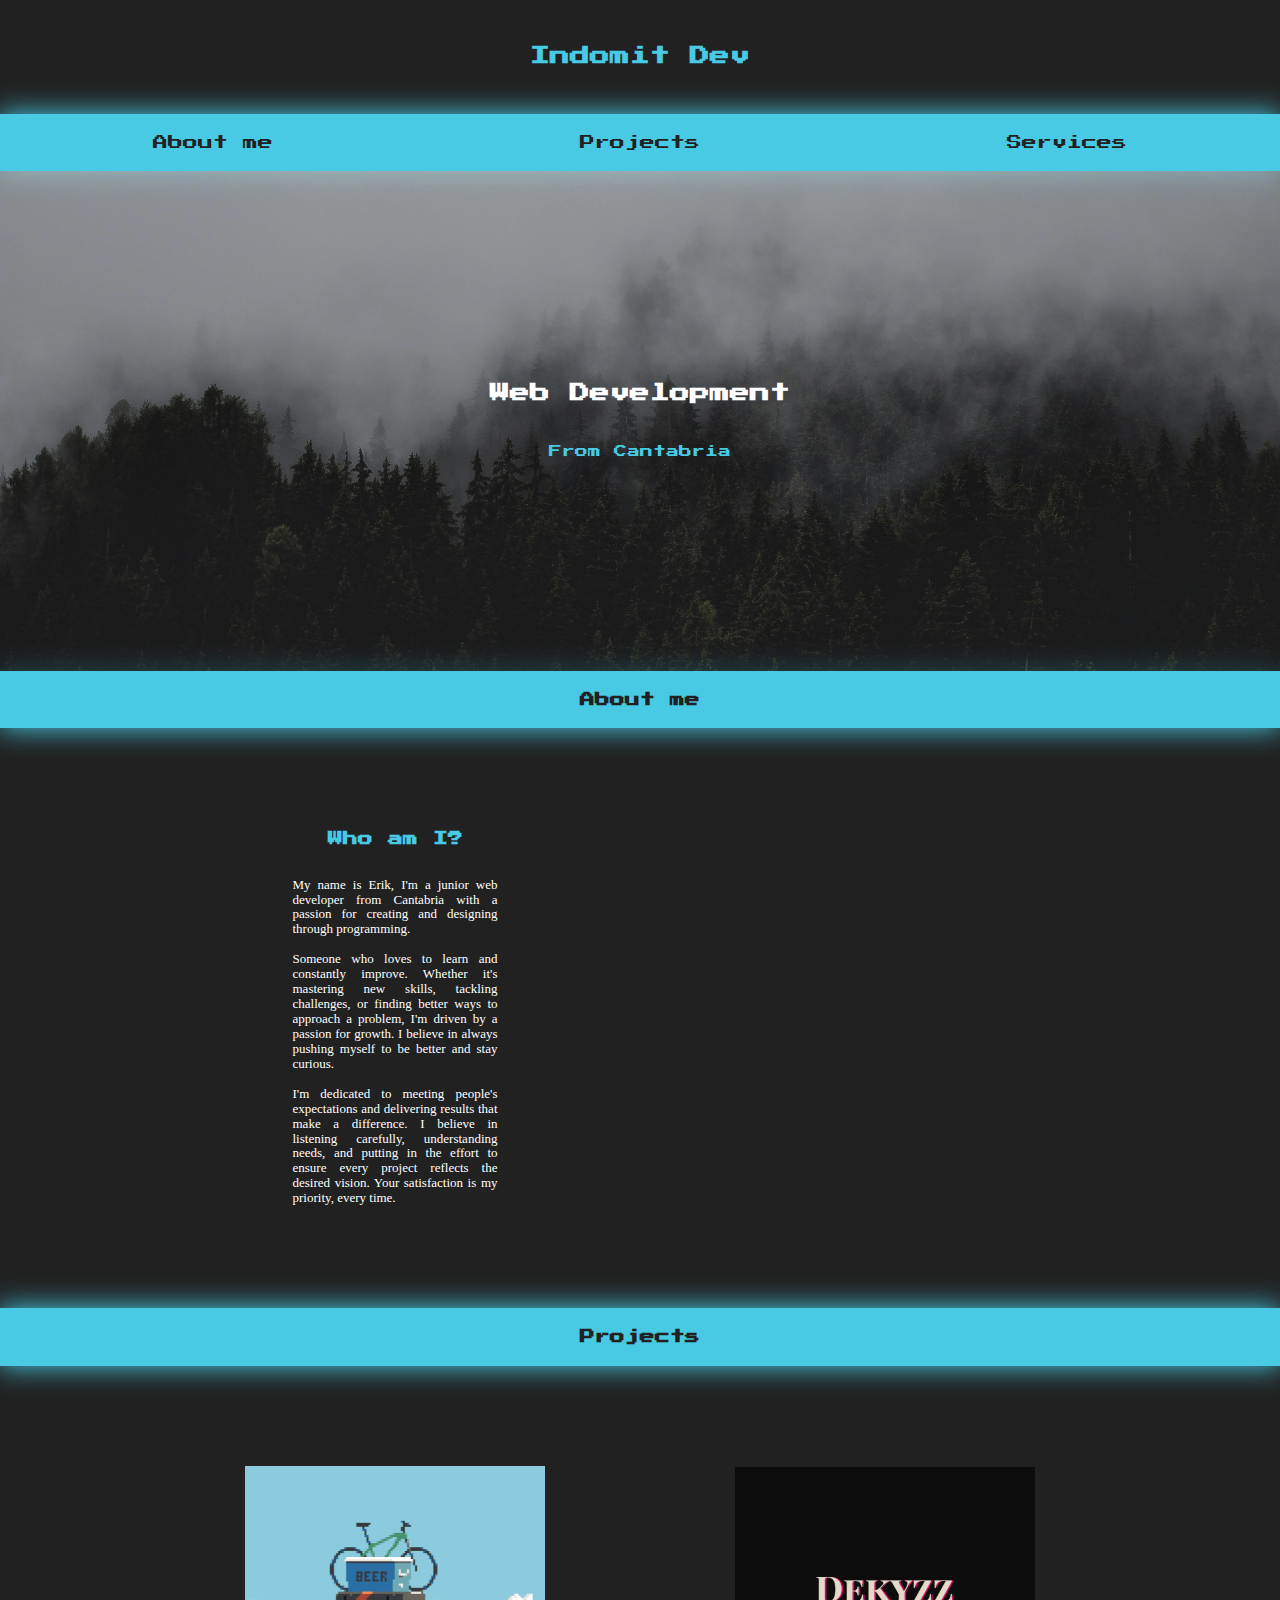
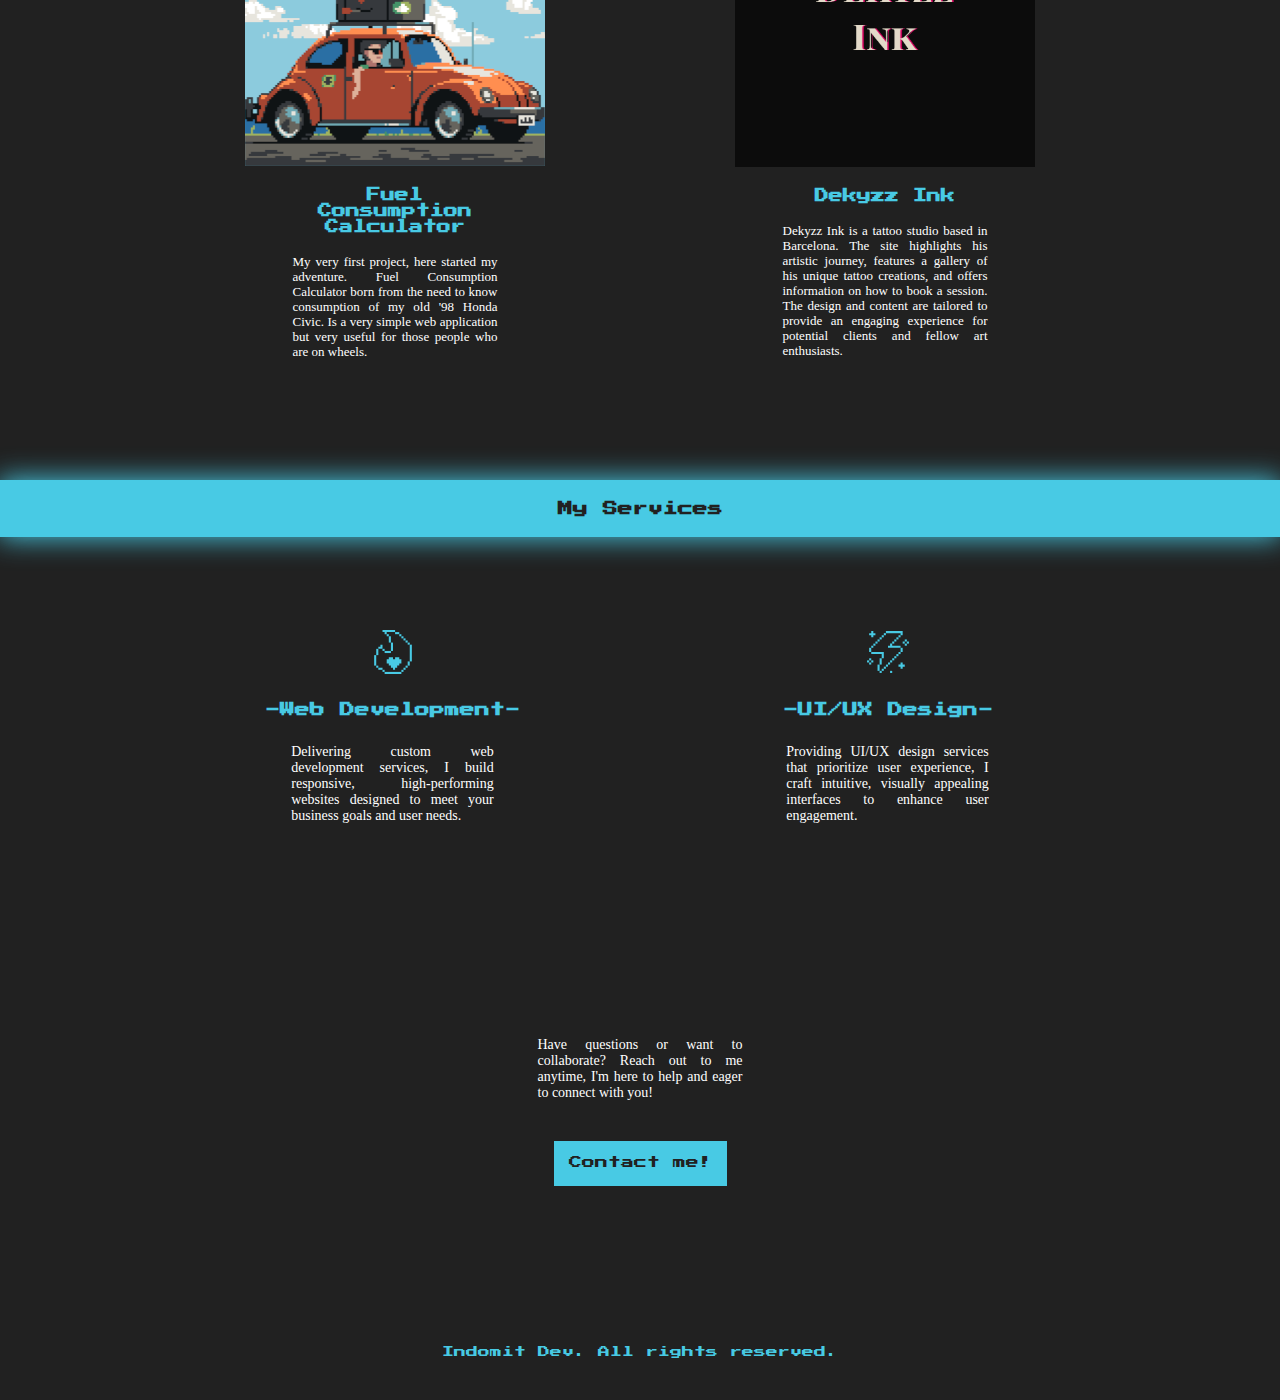
==== commit b7b94c09: "Who am I edited" ====
--- a/index.html
+++ b/index.html
@@ -62,7 +62,7 @@
             <div class="aboutMeText">
                 <h3>Who am I?</h3>
                 <p>
-                    My name is Erik, I'm a junior freelance web developer from Cantabria with a passion for creating and designing through programming.<br>
+                    My name is Erik, I'm a junior web developer from Cantabria with a passion for creating and designing through programming.<br>
                     <br>
                     Someone who loves to learn and constantly improve. Whether it's mastering new skills, tackling challenges, or finding better ways to approach a problem, 
                     I'm driven by a passion for growth. I believe in always pushing myself to be better and stay curious.<br>
